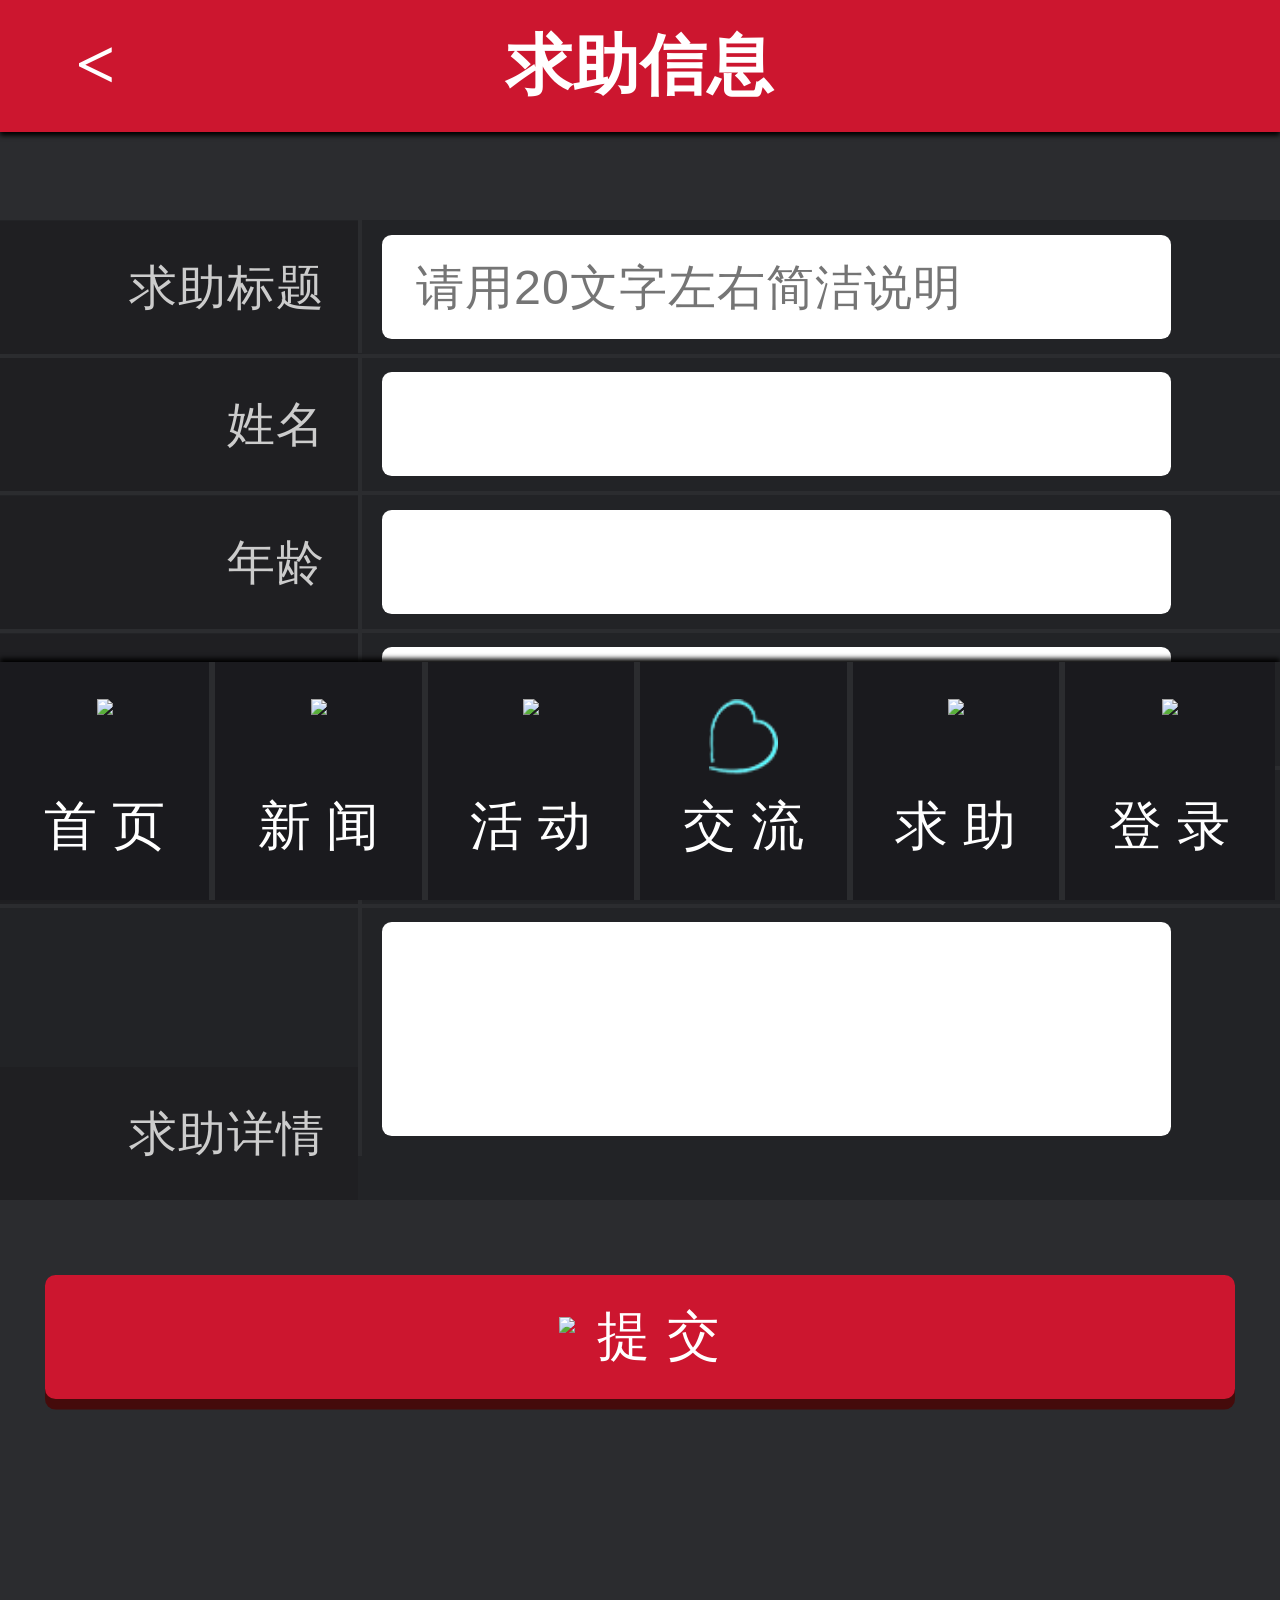
==== www/help.html @ ddfeebd8 "change" ====
<!doctype html>
<html lang="zh">
<head>
<meta charset="utf-8">
<meta name="format-detection" content="telephone=no">
<meta name="viewport" content="user-scalable=no, initial-scale=1, maximum-scale=1, minimum-scale=1, width=device-width, height=device-height, target-densitydpi=device-dpi">
<link rel="stylesheet" href="common/css/base.css">
<link rel="stylesheet" href="css/index.css" />
<link rel="stylesheet" href="css/help.css">
<script src="cordova.js"></script>
<script src="common/js/zepto.js"></script>
<script src="common/js/base.js"></script>
<script src="js/help.js"></script>
</head>
<body>
	<header id="fixed">
        <div onClick="goBack()">&lt;</div><h1>求助信息</h1>
    </header>
	<section>
		<ul>
        	<li><span>求助标题</span><div><input id="txt_title" type="text" placeholder="请用20文字左右简洁说明"></div></li>
            <li><span>姓名</span><div><input id="txt_name" type="text"></div></li>
            <li><span>年龄</span><div><input id="txt_age" type="text"></div></li>
            <li><span>电话</span><div><input id="txt_phone" type="text"></div></li>
            <li><span>地址</span><div><input id="txt_address" type="text"></div></li>
            <li><span>求助详情</span><div><textarea id="txt_content" rows="3"></textarea></div></li>
        </ul>
        <button type="button" id="commit" class="main"><img src="img/ct.png">提 交</button>
	</section>
    <nav>
        <ul>
            <li id="home"><img src="img/home.png"><br>首&nbsp;页</li>
            <li id="news"><img src="img/news.png"><br>新&nbsp;闻</li>
            <li id="activity"><img src="img/activity.png"><br>活&nbsp;动</li>
            <li id="imgnew"><img src="img/imgnew.png"><br>交&nbsp;流</li>
            <li id="help"><img src="img/help.png"><br>求&nbsp;助</li>
            <li id="login"><img src="img/login.png"><br>登&nbsp;录</li>
        </ul>
    </nav>
</body>
</html>
---- www/common/css/base.css ----
* {
	color: #fff;
	padding: 0;
	margin: 0;
	box-sizing: border-box;
	word-break: break-all;
	letter-spacing: 1px;
	font-size: 6px;
}

html,body {
	width: 100%;
	height: 100%;
	background-color: #2b2c2f;
}

img {
	display: inline-block;
	vertical-align: top;
	border: 0;
}

h1,h2 {
	text-align: center;
	line-height: 2em;
	font-size: 3em;
}

h2 {
	line-height: 1.5em;
	font-size: 2.5em;
}

ul {
	list-style: none;
}

textarea,input[type='text'],input[type='password'],select,input[type='date'],input[type='number'] {
	border: 0;
	-webkit-border-radius: 0.2em;
	width: 100%;
	font-size: 2.2em;
	background-color: #fff;
	color: #1e1f21;
	padding: 0.5em 0.7em;
	margin: 0.3em 0;
	resize: none;
}

label {
	font-size: 2.4em;
}

button {
	border: 0;
	-webkit-border-radius: 0.2em;
	font-size: 2.4em;
	background-color: #505259;
	color: #fff;
	padding: 0.5em 1em;
	-webkit-box-shadow: 0 0.2em 0 #202123;
	margin: 0.3em 0;
}

button img {
	vertical-align: middle;
	margin-left: 0.7em;
	height: 2.1em;
}

button.main {
	background-color: #cc162f;
	-webkit-box-shadow: 0 0.2em 0 #450b0b;
}

header[id='fixed'] {
	position: fixed;
	top: 0;
	background-color: #cc162f;
	-webkit-box-shadow: 0 0.2em 5px #000;
	width: 100%;
}

header[id='fixed'] h1 {
	display: inline-block;
	width: 70%;
}

header[id='fixed'] div {
	display: inline-block;
	width: 15%;
	font-size: 3.2em;
	font-weight: bold;
	text-align: center;
}

header[id='fixed'] div img {
	vertical-align: middle;
}

article {
	float: left;
	padding: 9em 2.5em 2em 2.5em;
	width: 100%;
}

article header {
	display: inline-block;
	padding-left: 1.5em;
	width: 70%;
}

article header h2 {
	text-align: left;
	line-height: 1.2em;
}

article header button {
	font-size: 2em;
}

article header div {
	color: #ccc;
	font-size: 2em;
	line-height: 1.4em;
	padding-top: 0.7em;
}

article header div output {
	color: #ccc;
	font-size: 1em;
}

section {
	float: left;
	border-top: #232427 solid 0.2em;
	width: 100%;
}

.hide {
	display: none;
}

@media screen and (min-width: 480px) {
* {
	font-size: 11px;
}
}

@media screen and (min-width: 640px) {
* {
	font-size: 16px;
}
}

@media screen and (min-width: 1080px) {
* {
	font-size: 22px;
}
}
---- www/css/index.css ----
section {
    padding: 6.7em 0 11em 0;
}

section article {
    margin-bottom: 0.5em;
    padding: 1em 1.2em;
    background-color: #222326;
}

section article h2 {
    padding-left: 1.7em;
    text-align: left;
	width: 100%;
	background: url(../img/ht.png) no-repeat;
	background-position: 0 0.3em;
	background-size: 1.2em;
}

section article ul li {
	padding: 0.7em 1em;
}

section article ul li span,section article ul li nobr {
    display: inline-block;
    font-size: 2em;
    height: 1em;
    line-height: 1em;
	text-overflow: ellipsis;
	overflow: hidden;
}

section article ul[id] li nobr {
    width: 68%;
}

section article ul[id] li span {
    width: 32%;
    font-size: 1.8em;
    text-align: right;
    color: #ccc;
}

section article ul[name] li {
	padding: 0;
	margin: 0.5em 1.5em;
	float: left;
	width: 36%;
	height: 2.3em;
	overflow: hidden;
	font-size: 2em;
	text-align: center;
	background: url(../img/hht.png) no-repeat;
	background-position: center center;
	background-size: 4em;
}

nav {
	position: fixed;
	bottom: 0;
	width: 100%;
	-webkit-box-shadow: 0 -0.2em 5px #000;
}

nav ul li {
	float: left;
	background-color: #1a1a1e;
	width: 16.6%;
	font-size: 2.4em;
	text-align: center;
	padding: 0.7em 0;
    border-left: #2b2c2f solid 0.06em;
    border-right: #2b2c2f solid 0.06em;
}

nav ul li:first-child {
	border-left: 0;
}

nav ul li:last-child {
	border-right: 0;
}

nav ul li img {
    height: 3.5em;
    margin-bottom: 0.7em;
}
---- www/css/help.css ----
section {
	border: 0;
	padding: 10em 0 14em 0;
}

section ul {
	margin-bottom: 3.2em;
}

section ul li {
	border-bottom: #2b2c2f solid 0.2em;
	background-color: #222326;
	width: 100%;
	vertical-align: top;
}

section ul li span {
	display: inline-block;
	background-color: #1f1f22;
	color: #ccc;
	width: 28%;
	padding:0.7em;
	text-align: right;
	font-size: 2.2em;
}

section ul li div {
	border-left: #2b2c2f solid 0.2em;
	display: inline-block;
	padding: 0 0.9em;
	width: 65%;
}

button {
	width: 93%;
	display: block;
	margin: 0 auto;
}

button img {
	margin-left: 0;
	margin-right: 1em;
}
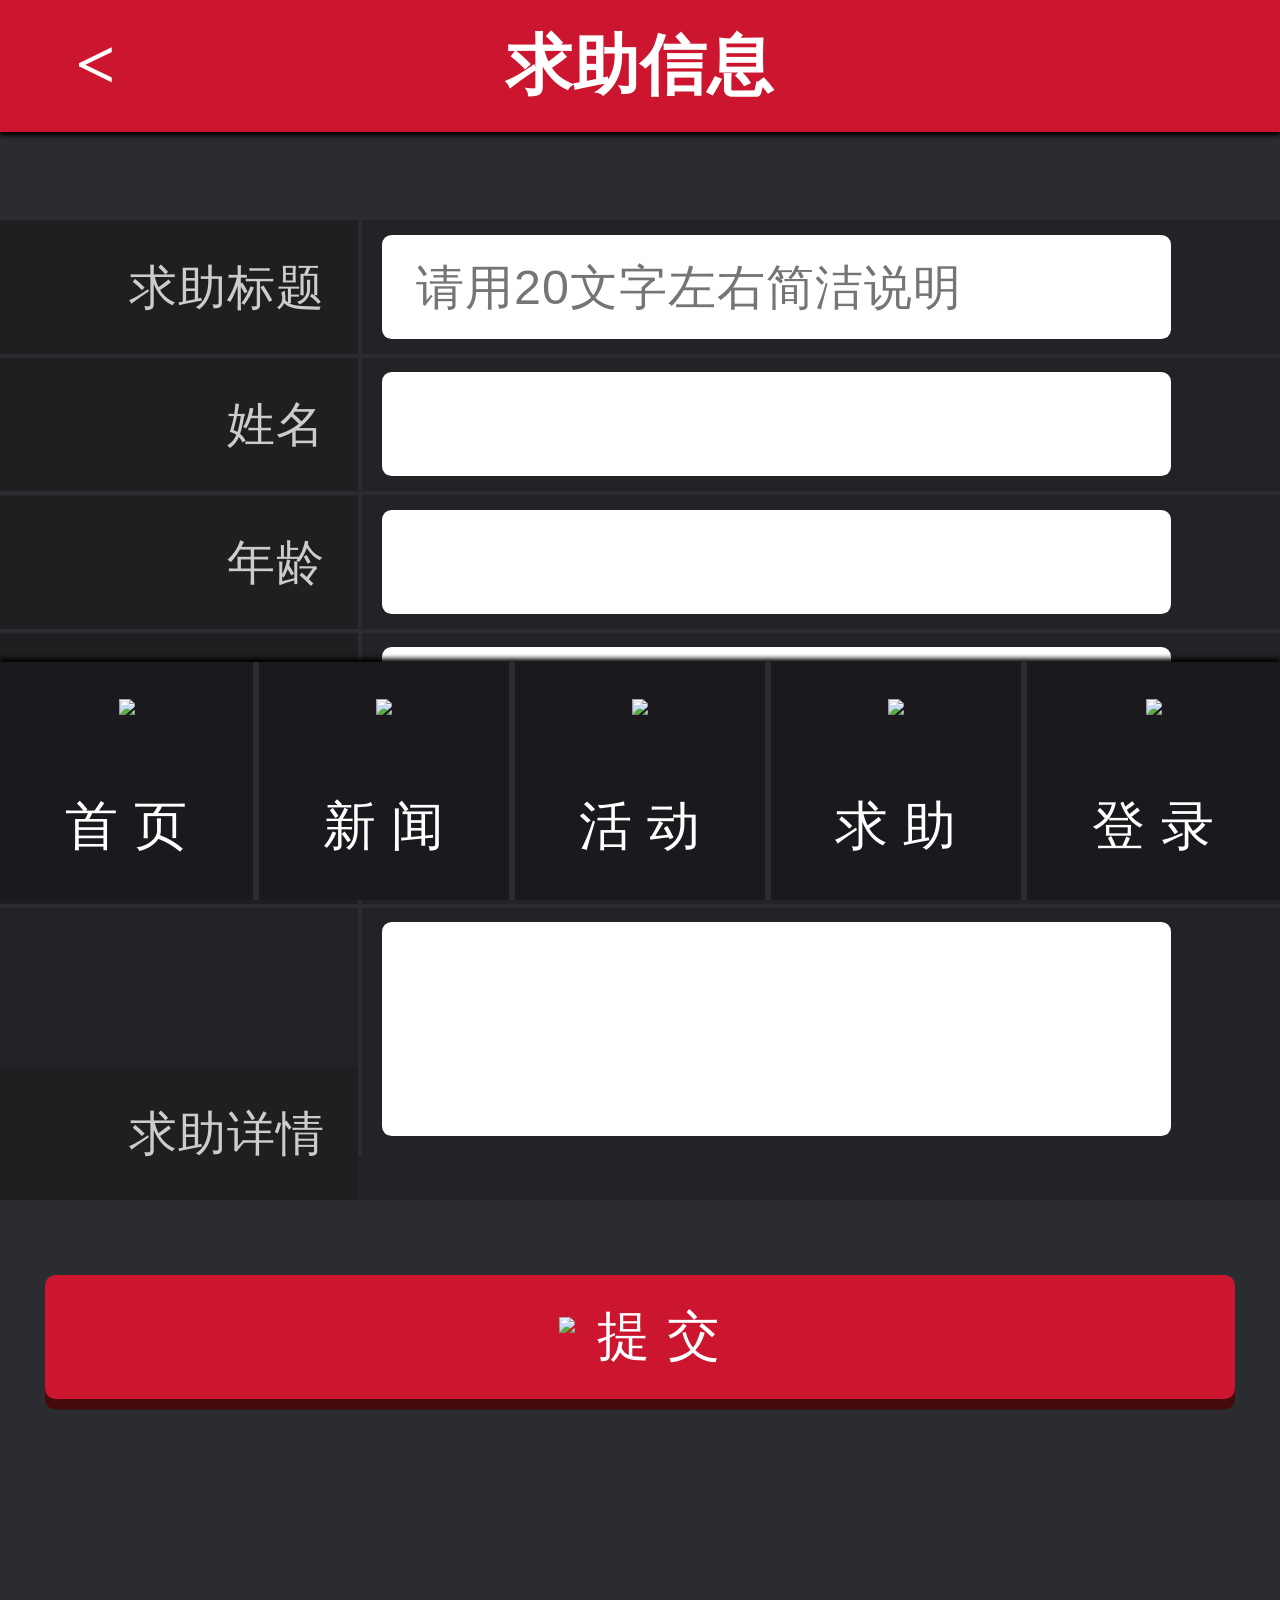
==== commit 62e56f43: "毕业答辩用" ====
--- a/www/help.html
+++ b/www/help.html
@@ -1,41 +1,40 @@
-<!doctype html>
-<html lang="zh">
-<head>
-<meta charset="utf-8">
-<meta name="format-detection" content="telephone=no">
-<meta name="viewport" content="user-scalable=no, initial-scale=1, maximum-scale=1, minimum-scale=1, width=device-width, height=device-height, target-densitydpi=device-dpi">
-<link rel="stylesheet" href="common/css/base.css">
-<link rel="stylesheet" href="css/index.css" />
-<link rel="stylesheet" href="css/help.css">
-<script src="cordova.js"></script>
-<script src="common/js/zepto.js"></script>
-<script src="common/js/base.js"></script>
-<script src="js/help.js"></script>
-</head>
-<body>
-	<header id="fixed">
-        <div onClick="goBack()">&lt;</div><h1>求助信息</h1>
-    </header>
-	<section>
-		<ul>
-        	<li><span>求助标题</span><div><input id="txt_title" type="text" placeholder="请用20文字左右简洁说明"></div></li>
-            <li><span>姓名</span><div><input id="txt_name" type="text"></div></li>
-            <li><span>年龄</span><div><input id="txt_age" type="text"></div></li>
-            <li><span>电话</span><div><input id="txt_phone" type="text"></div></li>
-            <li><span>地址</span><div><input id="txt_address" type="text"></div></li>
-            <li><span>求助详情</span><div><textarea id="txt_content" rows="3"></textarea></div></li>
-        </ul>
-        <button type="button" id="commit" class="main"><img src="img/ct.png">提 交</button>
-	</section>
-    <nav>
-        <ul>
-            <li id="home"><img src="img/home.png"><br>首&nbsp;页</li>
-            <li id="news"><img src="img/news.png"><br>新&nbsp;闻</li>
-            <li id="activity"><img src="img/activity.png"><br>活&nbsp;动</li>
-            <li id="imgnew"><img src="img/imgnew.png"><br>交&nbsp;流</li>
-            <li id="help"><img src="img/help.png"><br>求&nbsp;助</li>
-            <li id="login"><img src="img/login.png"><br>登&nbsp;录</li>
-        </ul>
-    </nav>
-</body>
+<!doctype html>
+<html lang="zh">
+<head>
+<meta charset="utf-8">
+<meta name="format-detection" content="telephone=no">
+<meta name="viewport" content="user-scalable=no, initial-scale=1, maximum-scale=1, minimum-scale=1, width=device-width, height=device-height, target-densitydpi=device-dpi">
+<link rel="stylesheet" href="common/css/base.css">
+<link rel="stylesheet" href="css/index.css" />
+<link rel="stylesheet" href="css/help.css">
+<script src="cordova.js"></script>
+<script src="common/js/zepto.js"></script>
+<script src="common/js/base.js"></script>
+<script src="js/help.js"></script>
+</head>
+<body>
+	<header id="fixed">
+        <div onClick="goBack()">&lt;</div><h1>求助信息</h1><div></div>
+    </header>
+	<section>
+		<ul>
+        	<li><span>求助标题</span><div><input id="txt_title" type="text" placeholder="请用20文字左右简洁说明"></div></li>
+            <li><span>姓名</span><div><input id="txt_name" type="text"></div></li>
+            <li><span>年龄</span><div><input id="txt_age" type="text"></div></li>
+            <li><span>电话</span><div><input id="txt_phone" type="text"></div></li>
+            <li><span>地址</span><div><input id="txt_address" type="text"></div></li>
+            <li><span>求助详情</span><div><textarea id="txt_content" rows="3"></textarea></div></li>
+        </ul>
+        <button type="button" id="commit" class="main"><img src="img/ct.png">提 交</button>
+	</section>
+    <nav>
+        <ul>
+            <li id="home"><img src="img/home.png"><br>首&nbsp;页</li>
+            <li id="news"><img src="img/news.png"><br>新&nbsp;闻</li>
+            <li id="activity"><img src="img/activity.png"><br>活&nbsp;动</li>
+            <li id="help"><img src="img/help.png"><br>求&nbsp;助</li>
+            <li id="login"><img src="img/login.png"><br>登&nbsp;录</li>
+        </ul>
+    </nav>
+</body>
 </html>
--- a/www/common/css/base.css
+++ b/www/common/css/base.css
@@ -1,160 +1,160 @@
-* {
-	color: #fff;
-	padding: 0;
-	margin: 0;
-	box-sizing: border-box;
-	word-break: break-all;
-	letter-spacing: 1px;
-	font-size: 6px;
-}
-
-html,body {
-	width: 100%;
-	height: 100%;
-	background-color: #2b2c2f;
-}
-
-img {
-	display: inline-block;
-	vertical-align: top;
-	border: 0;
-}
-
-h1,h2 {
-	text-align: center;
-	line-height: 2em;
-	font-size: 3em;
-}
-
-h2 {
-	line-height: 1.5em;
-	font-size: 2.5em;
-}
-
-ul {
-	list-style: none;
-}
-
-textarea,input[type='text'],input[type='password'],select,input[type='date'],input[type='number'] {
-	border: 0;
-	-webkit-border-radius: 0.2em;
-	width: 100%;
-	font-size: 2.2em;
-	background-color: #fff;
-	color: #1e1f21;
-	padding: 0.5em 0.7em;
-	margin: 0.3em 0;
-	resize: none;
-}
-
-label {
-	font-size: 2.4em;
-}
-
-button {
-	border: 0;
-	-webkit-border-radius: 0.2em;
-	font-size: 2.4em;
-	background-color: #505259;
-	color: #fff;
-	padding: 0.5em 1em;
-	-webkit-box-shadow: 0 0.2em 0 #202123;
-	margin: 0.3em 0;
-}
-
-button img {
-	vertical-align: middle;
-	margin-left: 0.7em;
-	height: 2.1em;
-}
-
-button.main {
-	background-color: #cc162f;
-	-webkit-box-shadow: 0 0.2em 0 #450b0b;
-}
-
-header[id='fixed'] {
-	position: fixed;
-	top: 0;
-	background-color: #cc162f;
-	-webkit-box-shadow: 0 0.2em 5px #000;
-	width: 100%;
-}
-
-header[id='fixed'] h1 {
-	display: inline-block;
-	width: 70%;
-}
-
-header[id='fixed'] div {
-	display: inline-block;
-	width: 15%;
-	font-size: 3.2em;
-	font-weight: bold;
-	text-align: center;
-}
-
-header[id='fixed'] div img {
-	vertical-align: middle;
-}
-
-article {
-	float: left;
-	padding: 9em 2.5em 2em 2.5em;
-	width: 100%;
-}
-
-article header {
-	display: inline-block;
-	padding-left: 1.5em;
-	width: 70%;
-}
-
-article header h2 {
-	text-align: left;
-	line-height: 1.2em;
-}
-
-article header button {
-	font-size: 2em;
-}
-
-article header div {
-	color: #ccc;
-	font-size: 2em;
-	line-height: 1.4em;
-	padding-top: 0.7em;
-}
-
-article header div output {
-	color: #ccc;
-	font-size: 1em;
-}
-
-section {
-	float: left;
-	border-top: #232427 solid 0.2em;
-	width: 100%;
-}
-
-.hide {
-	display: none;
-}
-
-@media screen and (min-width: 480px) {
-* {
-	font-size: 11px;
-}
-}
-
-@media screen and (min-width: 640px) {
-* {
-	font-size: 16px;
-}
-}
-
-@media screen and (min-width: 1080px) {
-* {
-	font-size: 22px;
-}
+* {
+	color: #fff;
+	padding: 0;
+	margin: 0;
+	box-sizing: border-box;
+	word-break: break-all;
+	letter-spacing: 1px;
+	font-size: 6px;
+}
+
+html,body {
+	width: 100%;
+	height: 100%;
+	background-color: #2b2c2f;
+}
+
+img {
+	display: inline-block;
+	vertical-align: top;
+	border: 0;
+}
+
+h1,h2 {
+	text-align: center;
+	line-height: 2em;
+	font-size: 3em;
+}
+
+h2 {
+	line-height: 1.5em;
+	font-size: 2.5em;
+}
+
+ul {
+	list-style: none;
+}
+
+textarea,input[type='text'],input[type='password'],select {
+	border: 0;
+	-webkit-border-radius: 0.2em;
+	width: 100%;
+	font-size: 2.2em;
+	background-color: #fff;
+	color: #1e1f21;
+	padding: 0.5em 0.7em;
+	margin: 0.3em 0;
+	resize: none;
+}
+
+label {
+	font-size: 2.4em;
+}
+
+button {
+	border: 0;
+	-webkit-border-radius: 0.2em;
+	font-size: 2.4em;
+	background-color: #505259;
+	color: #fff;
+	padding: 0.5em 1em;
+	-webkit-box-shadow: 0 0.2em 0 #202123;
+	margin: 0.3em 0;
+}
+
+button img {
+	vertical-align: middle;
+	margin-left: 0.7em;
+	height: 2.1em;
+}
+
+button.main {
+	background-color: #cc162f;
+	-webkit-box-shadow: 0 0.2em 0 #450b0b;
+}
+
+header[id='fixed'] {
+	position: fixed;
+	top: 0;
+	background-color: #cc162f;
+	-webkit-box-shadow: 0 0.2em 5px #000;
+	width: 100%;
+}
+
+header[id='fixed'] h1 {
+	display: inline-block;
+	width: 70%;
+}
+
+header[id='fixed'] div {
+	display: inline-block;
+	width: 15%;
+	font-size: 3.2em;
+	font-weight: bold;
+	text-align: center;
+}
+
+header[id='fixed'] div img {
+	vertical-align: middle;
+}
+
+article {
+	float: left;
+	padding: 9em 2.5em 2em 2.5em;
+	width: 100%;
+}
+
+article header {
+	display: inline-block;
+	padding-left: 1.5em;
+	width: 70%;
+}
+
+article header h2 {
+	text-align: left;
+	line-height: 1.2em;
+}
+
+article header button {
+	font-size: 2em;
+}
+
+article header div {
+	color: #ccc;
+	font-size: 2em;
+	line-height: 1.4em;
+	padding-top: 0.7em;
+}
+
+article header div output {
+	color: #ccc;
+	font-size: 1em;
+}
+
+section {
+	float: left;
+	border-top: #232427 solid 0.2em;
+	width: 100%;
+}
+
+.hide {
+	display: none;
+}
+
+@media screen and (min-width: 480px) {
+* {
+	font-size: 11px;
+}
+}
+
+@media screen and (min-width: 640px) {
+* {
+	font-size: 16px;
+}
+}
+
+@media screen and (min-width: 1080px) {
+* {
+	font-size: 22px;
+}
 }
--- a/www/css/index.css
+++ b/www/css/index.css
@@ -1,87 +1,87 @@
-section {
-    padding: 6.7em 0 11em 0;
-}
-
-section article {
-    margin-bottom: 0.5em;
-    padding: 1em 1.2em;
-    background-color: #222326;
-}
-
-section article h2 {
-    padding-left: 1.7em;
-    text-align: left;
-	width: 100%;
-	background: url(../img/ht.png) no-repeat;
-	background-position: 0 0.3em;
-	background-size: 1.2em;
-}
-
-section article ul li {
-	padding: 0.7em 1em;
-}
-
-section article ul li span,section article ul li nobr {
-    display: inline-block;
-    font-size: 2em;
-    height: 1em;
-    line-height: 1em;
-	text-overflow: ellipsis;
-	overflow: hidden;
-}
-
-section article ul[id] li nobr {
-    width: 68%;
-}
-
-section article ul[id] li span {
-    width: 32%;
-    font-size: 1.8em;
-    text-align: right;
-    color: #ccc;
-}
-
-section article ul[name] li {
-	padding: 0;
-	margin: 0.5em 1.5em;
-	float: left;
-	width: 36%;
-	height: 2.3em;
-	overflow: hidden;
-	font-size: 2em;
-	text-align: center;
-	background: url(../img/hht.png) no-repeat;
-	background-position: center center;
-	background-size: 4em;
-}
-
-nav {
-	position: fixed;
-	bottom: 0;
-	width: 100%;
-	-webkit-box-shadow: 0 -0.2em 5px #000;
-}
-
-nav ul li {
-	float: left;
-	background-color: #1a1a1e;
-	width: 16.6%;
-	font-size: 2.4em;
-	text-align: center;
-	padding: 0.7em 0;
-    border-left: #2b2c2f solid 0.06em;
-    border-right: #2b2c2f solid 0.06em;
-}
-
-nav ul li:first-child {
-	border-left: 0;
-}
-
-nav ul li:last-child {
-	border-right: 0;
-}
-
-nav ul li img {
-    height: 3.5em;
-    margin-bottom: 0.7em;
+section {
+    padding: 6.7em 0 11em 0;
+}
+
+section article {
+    margin-bottom: 0.5em;
+    padding: 1em 1.2em;
+    background-color: #222326;
+}
+
+section article h2 {
+    padding-left: 1.7em;
+    text-align: left;
+	width: 100%;
+	background: url(../img/ht.png) no-repeat;
+	background-position: 0 0.3em;
+	background-size: 1.2em;
+}
+
+section article ul li {
+	padding: 0.7em 1em;
+}
+
+section article ul li span,section article ul li nobr {
+    display: inline-block;
+    font-size: 2em;
+    height: 1em;
+    line-height: 1em;
+	text-overflow: ellipsis;
+	overflow: hidden;
+}
+
+section article ul[id] li nobr {
+    width: 68%;
+}
+
+section article ul[id] li span {
+    width: 32%;
+    font-size: 1.8em;
+    text-align: right;
+    color: #ccc;
+}
+
+section article ul[name] li {
+	padding: 0;
+	margin: 0.5em 1.5em;
+	float: left;
+	width: 36%;
+	height: 2.3em;
+	overflow: hidden;
+	font-size: 2em;
+	text-align: center;
+	background: url(../img/hht.png) no-repeat;
+	background-position: center center;
+	background-size: 4em;
+}
+
+nav {
+	position: fixed;
+	bottom: 0;
+	width: 100%;
+	-webkit-box-shadow: 0 -0.2em 5px #000;
+}
+
+nav ul li {
+	float: left;
+	background-color: #1a1a1e;
+	width: 20%;
+	font-size: 2.4em;
+	text-align: center;
+	padding: 0.7em 0;
+    border-left: #2b2c2f solid 0.06em;
+    border-right: #2b2c2f solid 0.06em;
+}
+
+nav ul li:first-child {
+	border-left: 0;
+}
+
+nav ul li:last-child {
+	border-right: 0;
+}
+
+nav ul li img {
+    height: 3.5em;
+    margin-bottom: 0.7em;
 }
--- a/www/css/help.css
+++ b/www/css/help.css
@@ -1,43 +1,43 @@
-section {
-	border: 0;
-	padding: 10em 0 14em 0;
-}
-
-section ul {
-	margin-bottom: 3.2em;
-}
-
-section ul li {
-	border-bottom: #2b2c2f solid 0.2em;
-	background-color: #222326;
-	width: 100%;
-	vertical-align: top;
-}
-
-section ul li span {
-	display: inline-block;
-	background-color: #1f1f22;
-	color: #ccc;
-	width: 28%;
-	padding:0.7em;
-	text-align: right;
-	font-size: 2.2em;
-}
-
-section ul li div {
-	border-left: #2b2c2f solid 0.2em;
-	display: inline-block;
-	padding: 0 0.9em;
-	width: 65%;
-}
-
-button {
-	width: 93%;
-	display: block;
-	margin: 0 auto;
-}
-
-button img {
-	margin-left: 0;
-	margin-right: 1em;
+section {
+	border: 0;
+	padding: 10em 0 14em 0;
+}
+
+section ul {
+	margin-bottom: 3.2em;
+}
+
+section ul li {
+	border-bottom: #2b2c2f solid 0.2em;
+	background-color: #222326;
+	width: 100%;
+	vertical-align: top;
+}
+
+section ul li span {
+	display: inline-block;
+	background-color: #1f1f22;
+	color: #ccc;
+	width: 28%;
+	padding:0.7em;
+	text-align: right;
+	font-size: 2.2em;
+}
+
+section ul li div {
+	border-left: #2b2c2f solid 0.2em;
+	display: inline-block;
+	padding: 0 0.9em;
+	width: 65%;
+}
+
+button {
+	width: 93%;
+	display: block;
+	margin: 0 auto;
+}
+
+button img {
+	margin-left: 0;
+	margin-right: 1em;
 }
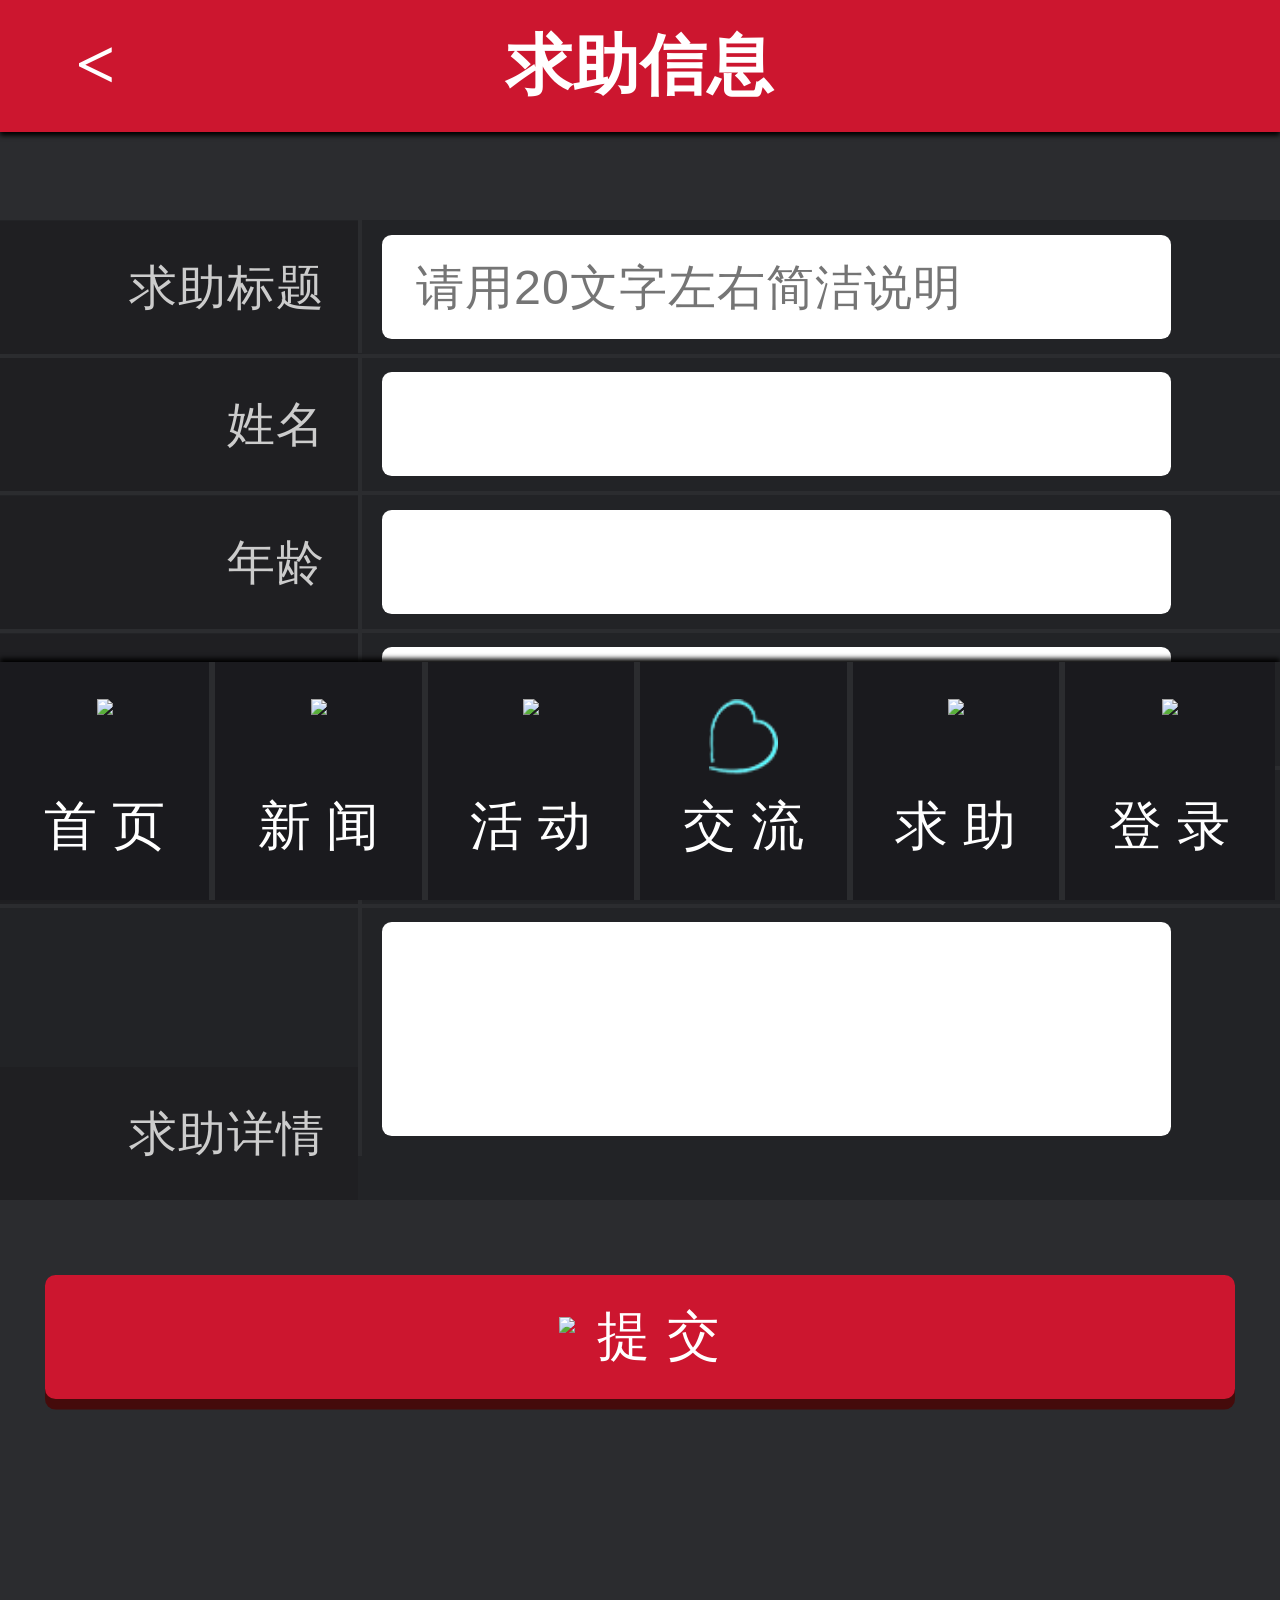
==== commit 0b3cf139: "毕业答辩用" ====
--- a/www/help.html
+++ b/www/help.html
@@ -1,40 +1,41 @@
-<!doctype html>
-<html lang="zh">
-<head>
-<meta charset="utf-8">
-<meta name="format-detection" content="telephone=no">
-<meta name="viewport" content="user-scalable=no, initial-scale=1, maximum-scale=1, minimum-scale=1, width=device-width, height=device-height, target-densitydpi=device-dpi">
-<link rel="stylesheet" href="common/css/base.css">
-<link rel="stylesheet" href="css/index.css" />
-<link rel="stylesheet" href="css/help.css">
-<script src="cordova.js"></script>
-<script src="common/js/zepto.js"></script>
-<script src="common/js/base.js"></script>
-<script src="js/help.js"></script>
-</head>
-<body>
-	<header id="fixed">
-        <div onClick="goBack()">&lt;</div><h1>求助信息</h1><div></div>
-    </header>
-	<section>
-		<ul>
-        	<li><span>求助标题</span><div><input id="txt_title" type="text" placeholder="请用20文字左右简洁说明"></div></li>
-            <li><span>姓名</span><div><input id="txt_name" type="text"></div></li>
-            <li><span>年龄</span><div><input id="txt_age" type="text"></div></li>
-            <li><span>电话</span><div><input id="txt_phone" type="text"></div></li>
-            <li><span>地址</span><div><input id="txt_address" type="text"></div></li>
-            <li><span>求助详情</span><div><textarea id="txt_content" rows="3"></textarea></div></li>
-        </ul>
-        <button type="button" id="commit" class="main"><img src="img/ct.png">提 交</button>
-	</section>
-    <nav>
-        <ul>
-            <li id="home"><img src="img/home.png"><br>首&nbsp;页</li>
-            <li id="news"><img src="img/news.png"><br>新&nbsp;闻</li>
-            <li id="activity"><img src="img/activity.png"><br>活&nbsp;动</li>
-            <li id="help"><img src="img/help.png"><br>求&nbsp;助</li>
-            <li id="login"><img src="img/login.png"><br>登&nbsp;录</li>
-        </ul>
-    </nav>
-</body>
+<!doctype html>
+<html lang="zh">
+<head>
+<meta charset="utf-8">
+<meta name="format-detection" content="telephone=no">
+<meta name="viewport" content="user-scalable=no, initial-scale=1, maximum-scale=1, minimum-scale=1, width=device-width, height=device-height, target-densitydpi=device-dpi">
+<link rel="stylesheet" href="common/css/base.css">
+<link rel="stylesheet" href="css/index.css" />
+<link rel="stylesheet" href="css/help.css">
+<script src="cordova.js"></script>
+<script src="common/js/zepto.js"></script>
+<script src="common/js/base.js"></script>
+<script src="js/help.js"></script>
+</head>
+<body>
+	<header id="fixed">
+        <div onClick="goBack()">&lt;</div><h1>求助信息</h1>
+    </header>
+	<section>
+		<ul>
+        	<li><span>求助标题</span><div><input id="txt_title" type="text" placeholder="请用20文字左右简洁说明"></div></li>
+            <li><span>姓名</span><div><input id="txt_name" type="text"></div></li>
+            <li><span>年龄</span><div><input id="txt_age" type="text"></div></li>
+            <li><span>电话</span><div><input id="txt_phone" type="text"></div></li>
+            <li><span>地址</span><div><input id="txt_address" type="text"></div></li>
+            <li><span>求助详情</span><div><textarea id="txt_content" rows="3"></textarea></div></li>
+        </ul>
+        <button type="button" id="commit" class="main"><img src="img/ct.png">提 交</button>
+	</section>
+    <nav>
+        <ul>
+            <li id="home"><img src="img/home.png"><br>首&nbsp;页</li>
+            <li id="news"><img src="img/news.png"><br>新&nbsp;闻</li>
+            <li id="activity"><img src="img/activity.png"><br>活&nbsp;动</li>
+            <li id="imgnew"><img src="img/imgnew.png"><br>交&nbsp;流</li>
+            <li id="help"><img src="img/help.png"><br>求&nbsp;助</li>
+            <li id="login"><img src="img/login.png"><br>登&nbsp;录</li>
+        </ul>
+    </nav>
+</body>
 </html>
--- a/www/common/css/base.css
+++ b/www/common/css/base.css
@@ -1,160 +1,160 @@
-* {
-	color: #fff;
-	padding: 0;
-	margin: 0;
-	box-sizing: border-box;
-	word-break: break-all;
-	letter-spacing: 1px;
-	font-size: 6px;
-}
-
-html,body {
-	width: 100%;
-	height: 100%;
-	background-color: #2b2c2f;
-}
-
-img {
-	display: inline-block;
-	vertical-align: top;
-	border: 0;
-}
-
-h1,h2 {
-	text-align: center;
-	line-height: 2em;
-	font-size: 3em;
-}
-
-h2 {
-	line-height: 1.5em;
-	font-size: 2.5em;
-}
-
-ul {
-	list-style: none;
-}
-
-textarea,input[type='text'],input[type='password'],select {
-	border: 0;
-	-webkit-border-radius: 0.2em;
-	width: 100%;
-	font-size: 2.2em;
-	background-color: #fff;
-	color: #1e1f21;
-	padding: 0.5em 0.7em;
-	margin: 0.3em 0;
-	resize: none;
-}
-
-label {
-	font-size: 2.4em;
-}
-
-button {
-	border: 0;
-	-webkit-border-radius: 0.2em;
-	font-size: 2.4em;
-	background-color: #505259;
-	color: #fff;
-	padding: 0.5em 1em;
-	-webkit-box-shadow: 0 0.2em 0 #202123;
-	margin: 0.3em 0;
-}
-
-button img {
-	vertical-align: middle;
-	margin-left: 0.7em;
-	height: 2.1em;
-}
-
-button.main {
-	background-color: #cc162f;
-	-webkit-box-shadow: 0 0.2em 0 #450b0b;
-}
-
-header[id='fixed'] {
-	position: fixed;
-	top: 0;
-	background-color: #cc162f;
-	-webkit-box-shadow: 0 0.2em 5px #000;
-	width: 100%;
-}
-
-header[id='fixed'] h1 {
-	display: inline-block;
-	width: 70%;
-}
-
-header[id='fixed'] div {
-	display: inline-block;
-	width: 15%;
-	font-size: 3.2em;
-	font-weight: bold;
-	text-align: center;
-}
-
-header[id='fixed'] div img {
-	vertical-align: middle;
-}
-
-article {
-	float: left;
-	padding: 9em 2.5em 2em 2.5em;
-	width: 100%;
-}
-
-article header {
-	display: inline-block;
-	padding-left: 1.5em;
-	width: 70%;
-}
-
-article header h2 {
-	text-align: left;
-	line-height: 1.2em;
-}
-
-article header button {
-	font-size: 2em;
-}
-
-article header div {
-	color: #ccc;
-	font-size: 2em;
-	line-height: 1.4em;
-	padding-top: 0.7em;
-}
-
-article header div output {
-	color: #ccc;
-	font-size: 1em;
-}
-
-section {
-	float: left;
-	border-top: #232427 solid 0.2em;
-	width: 100%;
-}
-
-.hide {
-	display: none;
-}
-
-@media screen and (min-width: 480px) {
-* {
-	font-size: 11px;
-}
-}
-
-@media screen and (min-width: 640px) {
-* {
-	font-size: 16px;
-}
-}
-
-@media screen and (min-width: 1080px) {
-* {
-	font-size: 22px;
-}
+* {
+	color: #fff;
+	padding: 0;
+	margin: 0;
+	box-sizing: border-box;
+	word-break: break-all;
+	letter-spacing: 1px;
+	font-size: 6px;
+}
+
+html,body {
+	width: 100%;
+	height: 100%;
+	background-color: #2b2c2f;
+}
+
+img {
+	display: inline-block;
+	vertical-align: top;
+	border: 0;
+}
+
+h1,h2 {
+	text-align: center;
+	line-height: 2em;
+	font-size: 3em;
+}
+
+h2 {
+	line-height: 1.5em;
+	font-size: 2.5em;
+}
+
+ul {
+	list-style: none;
+}
+
+textarea,input[type='text'],input[type='password'],select,input[type='date'],input[type='number'] {
+	border: 0;
+	-webkit-border-radius: 0.2em;
+	width: 100%;
+	font-size: 2.2em;
+	background-color: #fff;
+	color: #1e1f21;
+	padding: 0.5em 0.7em;
+	margin: 0.3em 0;
+	resize: none;
+}
+
+label {
+	font-size: 2.4em;
+}
+
+button {
+	border: 0;
+	-webkit-border-radius: 0.2em;
+	font-size: 2.4em;
+	background-color: #505259;
+	color: #fff;
+	padding: 0.5em 1em;
+	-webkit-box-shadow: 0 0.2em 0 #202123;
+	margin: 0.3em 0;
+}
+
+button img {
+	vertical-align: middle;
+	margin-left: 0.7em;
+	height: 2.1em;
+}
+
+button.main {
+	background-color: #cc162f;
+	-webkit-box-shadow: 0 0.2em 0 #450b0b;
+}
+
+header[id='fixed'] {
+	position: fixed;
+	top: 0;
+	background-color: #cc162f;
+	-webkit-box-shadow: 0 0.2em 5px #000;
+	width: 100%;
+}
+
+header[id='fixed'] h1 {
+	display: inline-block;
+	width: 70%;
+}
+
+header[id='fixed'] div {
+	display: inline-block;
+	width: 15%;
+	font-size: 3.2em;
+	font-weight: bold;
+	text-align: center;
+}
+
+header[id='fixed'] div img {
+	vertical-align: middle;
+}
+
+article {
+	float: left;
+	padding: 9em 2.5em 2em 2.5em;
+	width: 100%;
+}
+
+article header {
+	display: inline-block;
+	padding-left: 1.5em;
+	width: 70%;
+}
+
+article header h2 {
+	text-align: left;
+	line-height: 1.2em;
+}
+
+article header button {
+	font-size: 2em;
+}
+
+article header div {
+	color: #ccc;
+	font-size: 2em;
+	line-height: 1.4em;
+	padding-top: 0.7em;
+}
+
+article header div output {
+	color: #ccc;
+	font-size: 1em;
+}
+
+section {
+	float: left;
+	border-top: #232427 solid 0.2em;
+	width: 100%;
+}
+
+.hide {
+	display: none;
+}
+
+@media screen and (min-width: 480px) {
+* {
+	font-size: 11px;
+}
+}
+
+@media screen and (min-width: 640px) {
+* {
+	font-size: 16px;
+}
+}
+
+@media screen and (min-width: 1080px) {
+* {
+	font-size: 22px;
+}
 }
--- a/www/css/index.css
+++ b/www/css/index.css
@@ -1,87 +1,87 @@
-section {
-    padding: 6.7em 0 11em 0;
-}
-
-section article {
-    margin-bottom: 0.5em;
-    padding: 1em 1.2em;
-    background-color: #222326;
-}
-
-section article h2 {
-    padding-left: 1.7em;
-    text-align: left;
-	width: 100%;
-	background: url(../img/ht.png) no-repeat;
-	background-position: 0 0.3em;
-	background-size: 1.2em;
-}
-
-section article ul li {
-	padding: 0.7em 1em;
-}
-
-section article ul li span,section article ul li nobr {
-    display: inline-block;
-    font-size: 2em;
-    height: 1em;
-    line-height: 1em;
-	text-overflow: ellipsis;
-	overflow: hidden;
-}
-
-section article ul[id] li nobr {
-    width: 68%;
-}
-
-section article ul[id] li span {
-    width: 32%;
-    font-size: 1.8em;
-    text-align: right;
-    color: #ccc;
-}
-
-section article ul[name] li {
-	padding: 0;
-	margin: 0.5em 1.5em;
-	float: left;
-	width: 36%;
-	height: 2.3em;
-	overflow: hidden;
-	font-size: 2em;
-	text-align: center;
-	background: url(../img/hht.png) no-repeat;
-	background-position: center center;
-	background-size: 4em;
-}
-
-nav {
-	position: fixed;
-	bottom: 0;
-	width: 100%;
-	-webkit-box-shadow: 0 -0.2em 5px #000;
-}
-
-nav ul li {
-	float: left;
-	background-color: #1a1a1e;
-	width: 20%;
-	font-size: 2.4em;
-	text-align: center;
-	padding: 0.7em 0;
-    border-left: #2b2c2f solid 0.06em;
-    border-right: #2b2c2f solid 0.06em;
-}
-
-nav ul li:first-child {
-	border-left: 0;
-}
-
-nav ul li:last-child {
-	border-right: 0;
-}
-
-nav ul li img {
-    height: 3.5em;
-    margin-bottom: 0.7em;
+section {
+    padding: 6.7em 0 11em 0;
+}
+
+section article {
+    margin-bottom: 0.5em;
+    padding: 1em 1.2em;
+    background-color: #222326;
+}
+
+section article h2 {
+    padding-left: 1.7em;
+    text-align: left;
+	width: 100%;
+	background: url(../img/ht.png) no-repeat;
+	background-position: 0 0.3em;
+	background-size: 1.2em;
+}
+
+section article ul li {
+	padding: 0.7em 1em;
+}
+
+section article ul li span,section article ul li nobr {
+    display: inline-block;
+    font-size: 2em;
+    height: 1em;
+    line-height: 1em;
+	text-overflow: ellipsis;
+	overflow: hidden;
+}
+
+section article ul[id] li nobr {
+    width: 68%;
+}
+
+section article ul[id] li span {
+    width: 32%;
+    font-size: 1.8em;
+    text-align: right;
+    color: #ccc;
+}
+
+section article ul[name] li {
+	padding: 0;
+	margin: 0.5em 1.5em;
+	float: left;
+	width: 36%;
+	height: 2.3em;
+	overflow: hidden;
+	font-size: 2em;
+	text-align: center;
+	background: url(../img/hht.png) no-repeat;
+	background-position: center center;
+	background-size: 4em;
+}
+
+nav {
+	position: fixed;
+	bottom: 0;
+	width: 100%;
+	-webkit-box-shadow: 0 -0.2em 5px #000;
+}
+
+nav ul li {
+	float: left;
+	background-color: #1a1a1e;
+	width: 16.6%;
+	font-size: 2.4em;
+	text-align: center;
+	padding: 0.7em 0;
+    border-left: #2b2c2f solid 0.06em;
+    border-right: #2b2c2f solid 0.06em;
+}
+
+nav ul li:first-child {
+	border-left: 0;
+}
+
+nav ul li:last-child {
+	border-right: 0;
+}
+
+nav ul li img {
+    height: 3.5em;
+    margin-bottom: 0.7em;
 }
--- a/www/css/help.css
+++ b/www/css/help.css
@@ -1,43 +1,43 @@
-section {
-	border: 0;
-	padding: 10em 0 14em 0;
-}
-
-section ul {
-	margin-bottom: 3.2em;
-}
-
-section ul li {
-	border-bottom: #2b2c2f solid 0.2em;
-	background-color: #222326;
-	width: 100%;
-	vertical-align: top;
-}
-
-section ul li span {
-	display: inline-block;
-	background-color: #1f1f22;
-	color: #ccc;
-	width: 28%;
-	padding:0.7em;
-	text-align: right;
-	font-size: 2.2em;
-}
-
-section ul li div {
-	border-left: #2b2c2f solid 0.2em;
-	display: inline-block;
-	padding: 0 0.9em;
-	width: 65%;
-}
-
-button {
-	width: 93%;
-	display: block;
-	margin: 0 auto;
-}
-
-button img {
-	margin-left: 0;
-	margin-right: 1em;
+section {
+	border: 0;
+	padding: 10em 0 14em 0;
+}
+
+section ul {
+	margin-bottom: 3.2em;
+}
+
+section ul li {
+	border-bottom: #2b2c2f solid 0.2em;
+	background-color: #222326;
+	width: 100%;
+	vertical-align: top;
+}
+
+section ul li span {
+	display: inline-block;
+	background-color: #1f1f22;
+	color: #ccc;
+	width: 28%;
+	padding:0.7em;
+	text-align: right;
+	font-size: 2.2em;
+}
+
+section ul li div {
+	border-left: #2b2c2f solid 0.2em;
+	display: inline-block;
+	padding: 0 0.9em;
+	width: 65%;
+}
+
+button {
+	width: 93%;
+	display: block;
+	margin: 0 auto;
+}
+
+button img {
+	margin-left: 0;
+	margin-right: 1em;
 }
